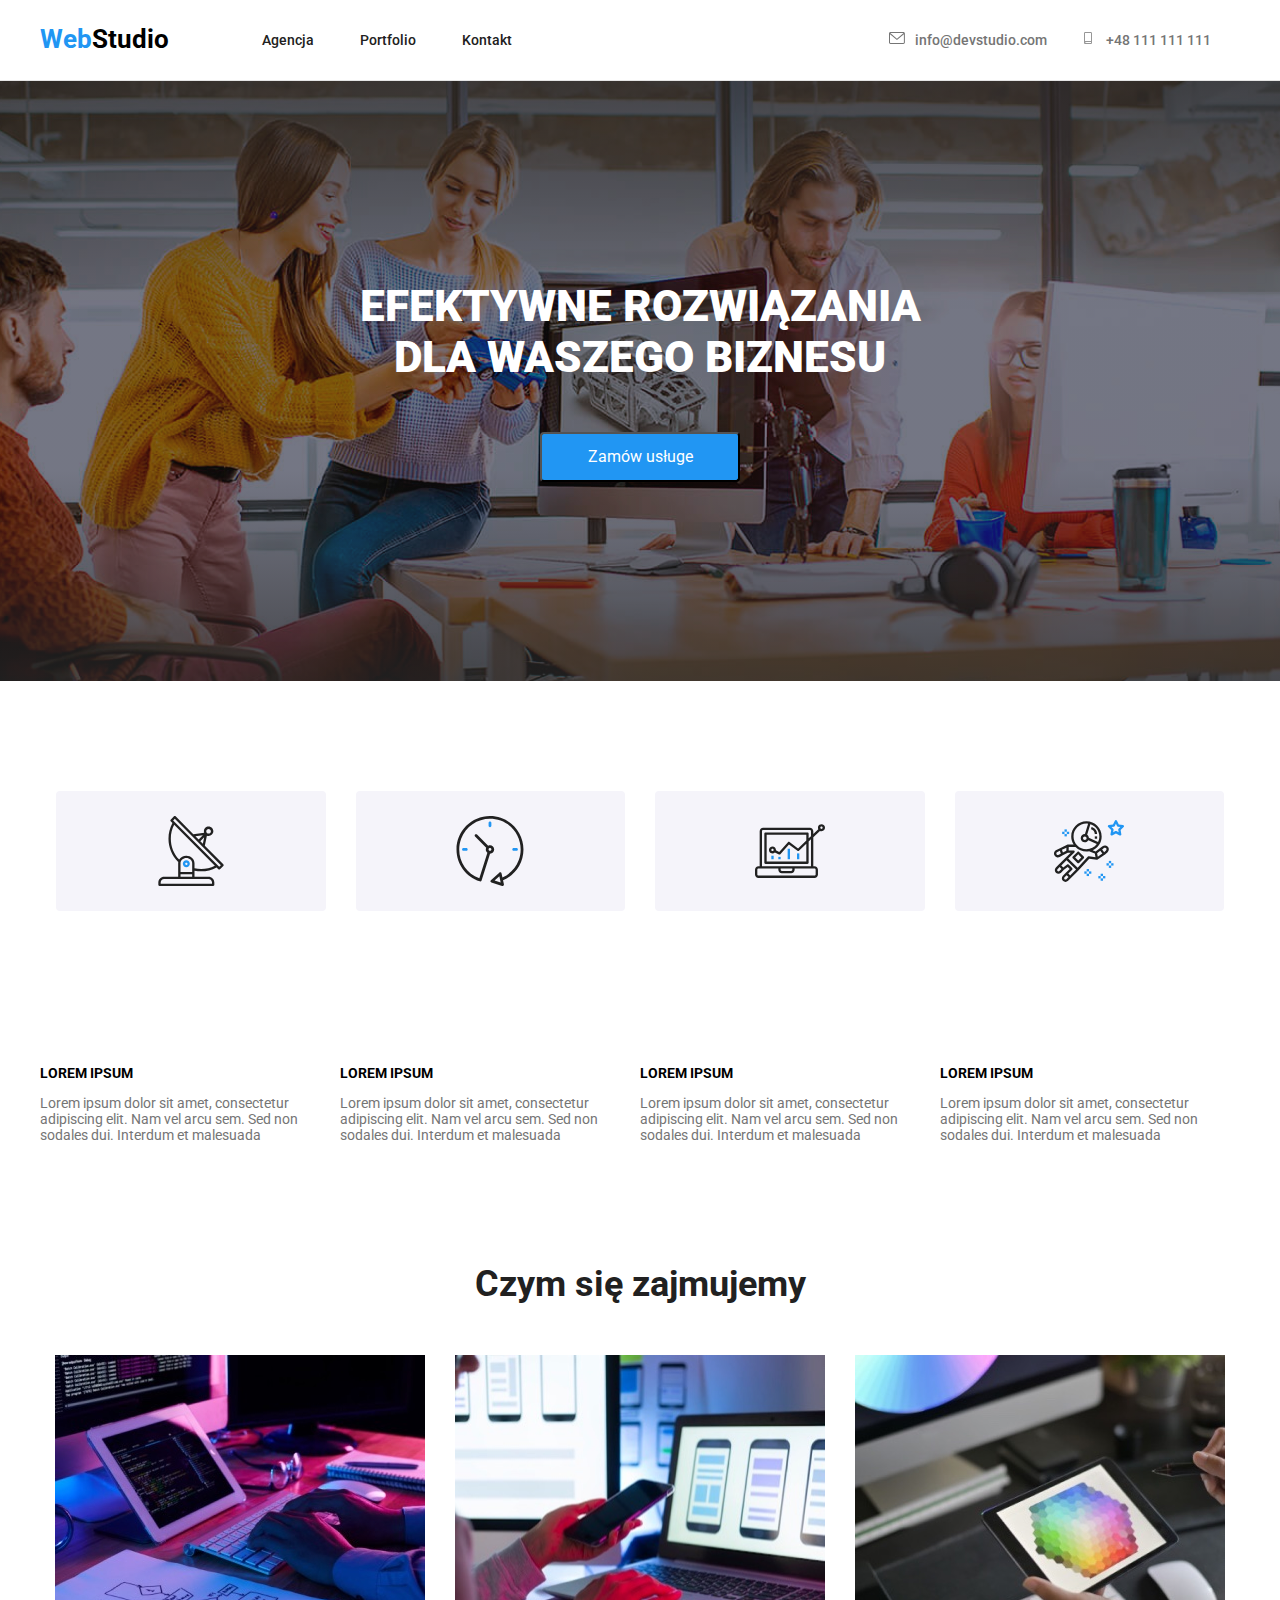
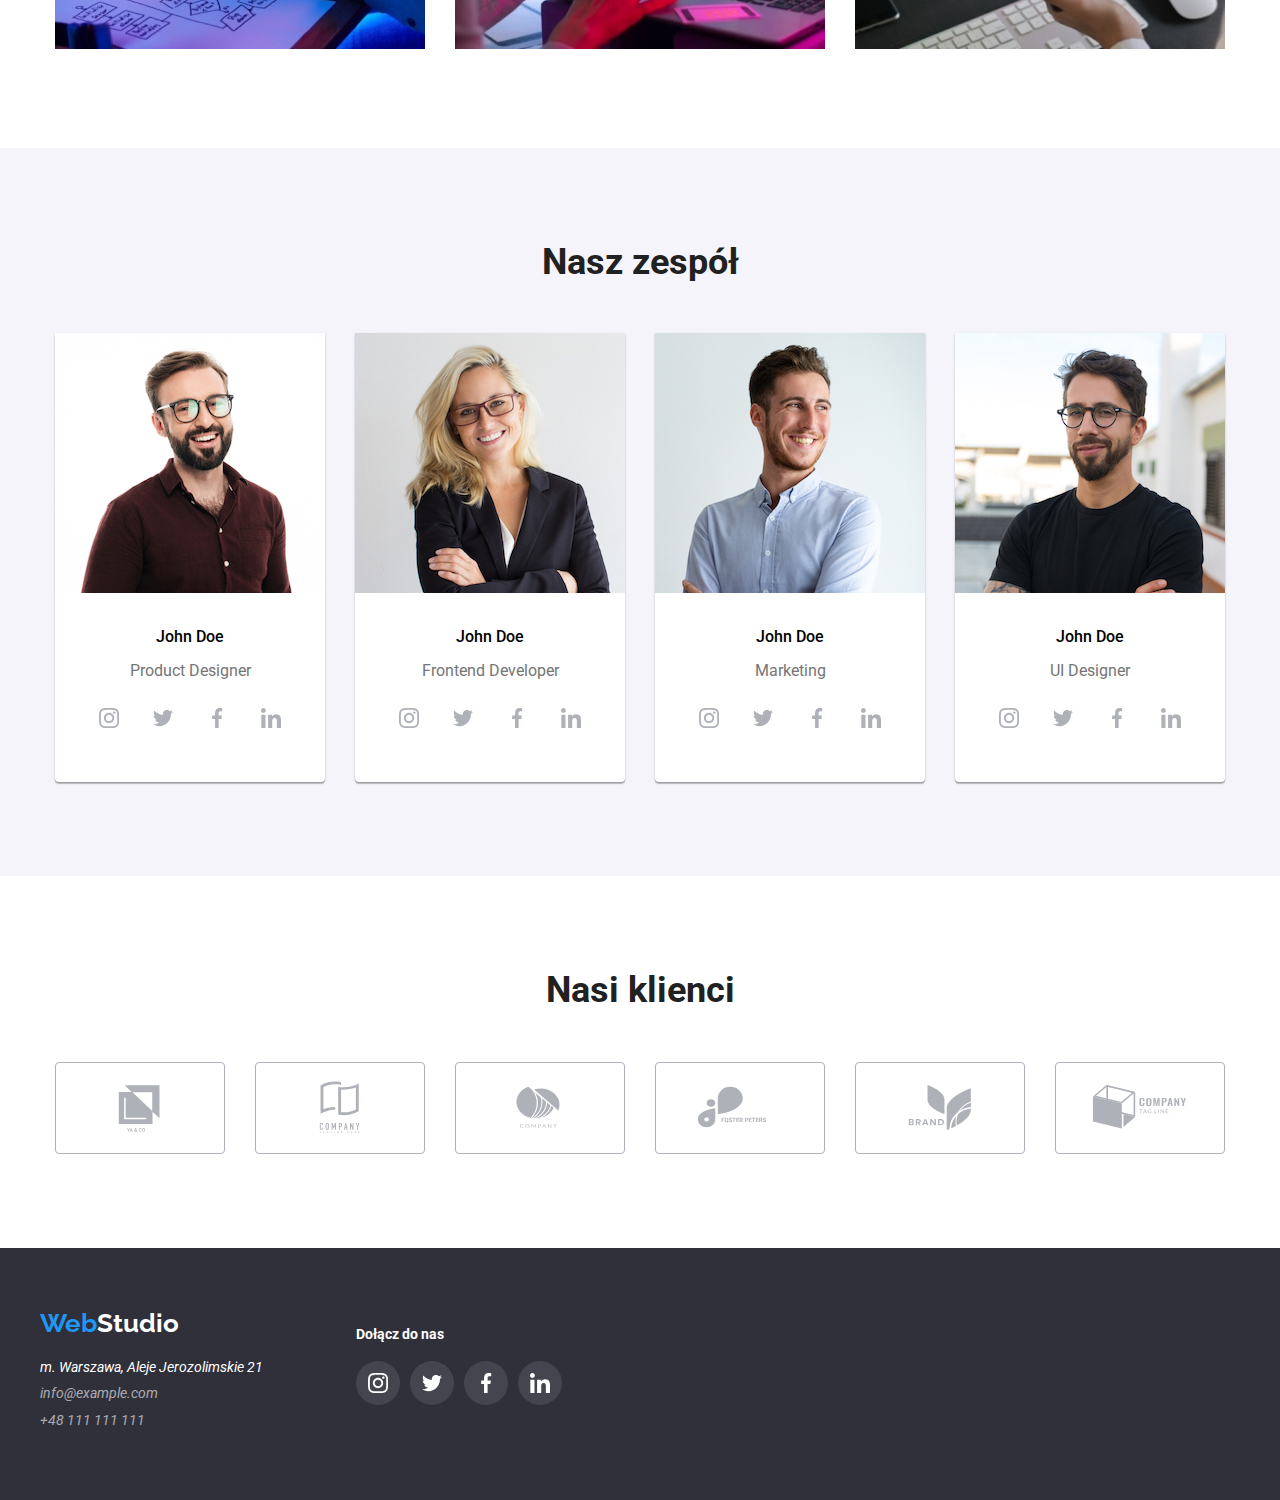
==== index.html @ e4da6a16 "Initial commit" ====
<!DOCTYPE html>
<html lang="pl-PL">
  <head>
    <link
      rel="stylesheet"
      href="https://cdnjs.cloudflare.com/ajax/libs/modern-normalize/1.1.0/modern-normalize.css"
      integrity="sha512-Y0MM+V6ymRKN2zStTqzQ227DWhhp4Mzdo6gnlRnuaNCbc+YN/ZH0sBCLTM4M0oSy9c9VKiCvd4Jk44aCLrNS5Q=="
      crossorigin="anonymous"
      referrerpolicy="no-referrer"
    />
    <meta charset="UTF-8" />
    <meta http-equiv="X-UA-Compatible" content="IE=edge" />
    <meta name="viewport" content="width=device-width, initial-scale=1.0" />
    <title>Studio</title>
    <link
      href="https://fonts.googleapis.com/css2?family=Roboto:wght@400;500;700&display=swap"
      rel="stylesheet"
    />
    <link
      href="https://fonts.googleapis.com/css2?family=Raleway:wght@700&family=Roboto:wght@400;500;700&display=swap"
      rel="stylesheet"
    />
    <link rel="stylesheet" href="./css/style.css" />
  </head>
  <body>
    <header>
      <div class="top-nav">
        <div class="logo-nav">
          <a href="index.html" class="webstudio-item"
            >Web<span class="studio-item">Studio</span></a
          >
          <nav class="link-item">
            <a href="./index.html" class="link">Agencja </a>
            <a href="./portfolio.html" class="link">Portfolio</a>
            <a href="./index.html" class="link">Kontakt</a>
          </nav>
          <div class="contact-item">
            <a href="mailto:info@devstudio.com" class="mail-item">
              <svg class="icon-mail-tel" height="12">
                <use href="./images/symbol-defs.svg#icon-email"></use>
              </svg>
              info@devstudio.com</a
            >
            <a href="tel:+48111111111" class="tel-item">
              <svg class="icon-mail-tel" height="12">
                <use href="./images/symbol-defs.svg#icon-smartphone"></use>
              </svg>
              +48 111 111 111</a
            >
          </div>
        </div>
      </div>
    </header>
    <main>
      <section class="bisnes-item">
        <h1 class="text-item">
          EFEKTYWNE ROZWIĄZANIA <br />DLA WASZEGO BIZNESU
        </h1>
        <div class="button">
          <button class="btn-services">Zamów usługe</button>
        </div>
      </section>
      <section class="proper-text">
        <div class="container">
          <ul class="container-icon">
            <li class="container-icon-item">
              <svg
                height="70px"
                width="70px"
                xmlns="http://www.w3.org/2000/svg"
              >
                <use href="./images/symbol-defs.svg#icon-antenna"></use>
              </svg>
            </li>
            <li class="container-icon-item">
              <svg
                class="icon"
                height="70px"
                width="70px"
                xmlns="http://www.w3.org/2000/svg"
              >
                <use href="./images/symbol-defs.svg#icon-clock"></use>
              </svg>
            </li>
            <li class="container-icon-item">
              <svg
                class="icon"
                width="70"
                height="70"
                xmlns="http://www.w3.org/2000/svg"
              >
                <use href="./images/symbol-defs.svg#icon-diagram"></use>
              </svg>
            </li>
            <li class="container-icon-item">
              <svg
                class="icon"
                height="70px"
                width="70px"
                xmlns="http://www.w3.org/2000/svg"
              >
                <use href="./images/symbol-defs.svg#icon-astronaut"></use>
              </svg>
            </li>
          </ul>
          <ul class="proper-text-set">
            <li class="proper-text-item">
              <h3>LOREM IPSUM</h3>
              <p class="main-txt-body">
                Lorem ipsum dolor sit amet, consectetur adipiscing elit. Nam vel
                arcu sem. Sed non sodales dui. Interdum et malesuada
              </p>
            </li>
            <li class="proper-text-item">
              <h3>LOREM IPSUM</h3>
              <p class="main-txt-body">
                Lorem ipsum dolor sit amet, consectetur adipiscing elit. Nam vel
                arcu sem. Sed non sodales dui. Interdum et malesuada
              </p>
            </li>
            <li class="proper-text-item">
              <h3>LOREM IPSUM</h3>
              <p class="main-txt-body">
                Lorem ipsum dolor sit amet, consectetur adipiscing elit. Nam vel
                arcu sem. Sed non sodales dui. Interdum et malesuada
              </p>
            </li>
            <li class="proper-text-item">
              <h3>LOREM IPSUM</h3>
              <p class="main-txt-body">
                Lorem ipsum dolor sit amet, consectetur adipiscing elit. Nam vel
                arcu sem. Sed non sodales dui. Interdum et malesuada
              </p>
            </li>
          </ul>
        </div>
      </section>
      <section class="what-we-do">
        <div class="container">
          <h2 class="txt-main">Czym się zajmujemy</h2>
          <ul class="img-set">
            <li>
              <img
                src="./images/img.jpg"
                alt="Programowanie"
                width="370"
                height="294"
              />
            </li>
            <li>
              <img
                src="./images/img2.jpg"
                alt="Komputer"
                width="370"
                height="294"
              />
            </li>
            <li>
              <img
                src="./images/img3.jpg"
                alt="Tablet"
                width="370"
                height="294"
              />
            </li>
          </ul>
        </div>
      </section>
      <section class="box-index">
        <div class="container">
          <h2 class="txt-main-second">Nasz zespół</h2>
          <ul class="box-team-set">
            <li class="box-team-item">
              <img
                src="./images/img4.jpg"
                alt="John Doe"
                width="270"
                height="260"
              />
              <p class="txt-name">John Doe</p>
              <p class="txt-position">Product Designer</p>
              <div class="social-media">
                <svg class="social-media-icon">
                  <use
                    href="./images/symbol-defs.svg#icon-instagram"
                    width="20"
                    height="20"
                    x="12"
                    y="12"
                  ></use>
                </svg>
                <svg class="social-media-icon">
                  <use
                    href="./images/symbol-defs.svg#icon-twitter"
                    width="20"
                    height="20"
                    x="12"
                    y="12"
                  ></use>
                </svg>
                <svg class="social-media-icon">
                  <use
                    href="./images/symbol-defs.svg#icon-facebook"
                    width="20"
                    height="20"
                    x="12"
                    y="12"
                  ></use>
                </svg>
                <svg class="social-media-icon">
                  <use
                    href="./images/symbol-defs.svg#icon-linkedin"
                    width="20"
                    height="20"
                    x="12"
                    y="12"
                  ></use>
                </svg>
              </div>
            </li>
            <li class="box-team-item">
              <img
                src="./images/img5.jpg"
                alt="John Doe"
                width="270"
                height="260"
              />
              <p class="txt-name">John Doe</p>
              <p class="txt-position">Frontend Developer</p>
              <div class="social-media">
                <svg class="social-media-icon">
                  <use
                    href="./images/symbol-defs.svg#icon-instagram"
                    width="20"
                    height="20"
                    x="12"
                    y="12"
                  ></use>
                </svg>
                <svg class="social-media-icon">
                  <use
                    href="./images/symbol-defs.svg#icon-twitter"
                    width="20"
                    height="20"
                    x="12"
                    y="12"
                  ></use>
                </svg>
                <svg class="social-media-icon">
                  <use
                    href="./images/symbol-defs.svg#icon-facebook"
                    width="20"
                    height="20"
                    x="12"
                    y="12"
                  ></use>
                </svg>
                <svg class="social-media-icon">
                  <use
                    href="./images/symbol-defs.svg#icon-linkedin"
                    width="20"
                    height="20"
                    x="12"
                    y="12"
                  ></use>
                </svg>
              </div>
            </li>
            <li class="box-team-item">
              <img
                src="./images/img6.jpg"
                alt="John Doe"
                width="270"
                height="260"
              />
              <p class="txt-name">John Doe</p>
              <p class="txt-position">Marketing</p>
              <div class="social-media">
                <svg class="social-media-icon">
                  <use
                    href="./images/symbol-defs.svg#icon-instagram"
                    width="20"
                    height="20"
                    x="12"
                    y="12"
                  ></use>
                </svg>
                <svg class="social-media-icon">
                  <use
                    href="./images/symbol-defs.svg#icon-twitter"
                    width="20"
                    height="20"
                    x="12"
                    y="12"
                  ></use>
                </svg>
                <svg class="social-media-icon">
                  <use
                    href="./images/symbol-defs.svg#icon-facebook"
                    width="20"
                    height="20"
                    x="12"
                    y="12"
                  ></use>
                </svg>
                <svg class="social-media-icon">
                  <use
                    href="./images/symbol-defs.svg#icon-linkedin"
                    width="20"
                    height="20"
                    x="12"
                    y="12"
                  ></use>
                </svg>
              </div>
            </li>
            <li class="box-team-item">
              <img
                src="./images/img7.jpg"
                alt="John Doe"
                width="270"
                height="260"
              />
              <p class="txt-name">John Doe</p>
              <p class="txt-position">UI Designer</p>
              <div class="social-media">
                <svg class="social-media-icon">
                  <use
                    href="./images/symbol-defs.svg#icon-instagram"
                    width="20"
                    height="20"
                    x="12"
                    y="12"
                  ></use>
                </svg>
                <svg class="social-media-icon">
                  <use
                    href="./images/symbol-defs.svg#icon-twitter"
                    width="20"
                    height="20"
                    x="12"
                    y="12"
                  ></use>
                </svg>
                <svg class="social-media-icon">
                  <use
                    href="./images/symbol-defs.svg#icon-facebook"
                    width="20"
                    height="20"
                    x="12"
                    y="12"
                  ></use>
                </svg>
                <svg class="social-media-icon">
                  <use
                    href="./images/symbol-defs.svg#icon-linkedin"
                    width="20"
                    height="20"
                    x="12"
                    y="12"
                  ></use>
                </svg>
              </div>
            </li>
          </ul>
        </div>
      </section>
      <section>
        <h2 class="txt-main-second">Nasi klienci</h2>
        <div class="client-container">
          <div class="client-box">
            <svg class="icon-client" width="106">
              <use href="./images/symbol-defs.svg#icon-ya_co"></use>
            </svg>
          </div>
          <div class="client-box">
            <svg class="icon-client" width="106">
              <use href="./images/symbol-defs.svg#icon-company_tgh"></use>
            </svg>
          </div>
          <div class="client-box">
            <svg class="icon-client" width="106">
              <use href="./images/symbol-defs.svg#icon-company"></use>
            </svg>
          </div>
          <div class="client-box">
            <svg class="icon-client" width="106">
              <use href="./images/symbol-defs.svg#icon-foster-peters"></use>
            </svg>
          </div>
          <div class="client-box">
            <svg class="icon-client" width="106">
              <use href="./images/symbol-defs.svg#icon-brand"></use>
            </svg>
          </div>
          <div class="client-box">
            <svg class="icon-client" width="106">
              <use href="./images/symbol-defs.svg#icon-company_tg"></use>
            </svg>
          </div>
        </div>
      </section>
    </main>
    <footer class="footer">
      <section class="adress">
        <div class="container media-set-footer">
          <div class="set-logo-adress">
            <a href="index.html" class="webstudio-item-bottom"
              >Web<span class="studio-item-bottom">Studio</span></a
            >
            <address class="adress-set">
              <div class="street-item">
                <p class="addr-street">m. Warszawa, Aleje Jerozolimskie 21</p>
              </div>
              <div class="adress-item">
                <a
                  href="mailto:info@example.com"
                  class="mail-tel-item-bottom link"
                  >info@example.com</a
                >
              </div>
              <div class="adress-item">
                <a href="tel:+48111111111" class="mail-tel-item-bottom link"
                  >+48 111 111 111</a
                >
              </div>
            </address>
          </div>
          <div class="footer-social-media">
            <h4 class="white_writing_footer">Dołącz do nas</h4>
            <div class="social-media">
              <svg class="social-media-icon-footer">
                <use
                  href="./images/symbol-defs.svg#icon-instagram"
                  width="20"
                  height="20"
                  x="12"
                  y="12"
                ></use>
              </svg>
              <svg class="social-media-icon-footer">
                <use
                  href="./images/symbol-defs.svg#icon-twitter"
                  width="20"
                  height="20"
                  x="12"
                  y="12"
                ></use>
              </svg>
              <svg class="social-media-icon-footer">
                <use
                  href="./images/symbol-defs.svg#icon-facebook"
                  width="20"
                  height="20"
                  x="12"
                  y="12"
                ></use>
              </svg>
              <svg class="social-media-icon-footer">
                <use
                  href="./images/symbol-defs.svg#icon-linkedin"
                  width="20"
                  height="20"
                  x="12"
                  y="12"
                ></use>
              </svg>
            </div>
          </div>
        </div>
      </section>
    </footer>
  </body>
</html>
---- css/style.css ----
:root {
  --Light-Black: #212121;
  --Light-Blue: #2196f3;
  --White: #ffffff;
  --Ligth-Grey: #e5e5e5;
  --Black: #000000;
  --Dark-Blue: #2f303a;
  --Withe-Grey: #f5f4fa;
  --Grey: #757575;
  --Gray-Shadow: #eeeeee;
  --Svg-grey: #afb1b8;
  --Shadow-Red-Black: rgba(0, 0, 0, 0.15);
  --Shadow-RB-1: rgba(0, 0, 0, 0.12);
  --Shadow-RB-2: rgba(0, 0, 0, 0.14);
  --Shadow-RB-3: rgba(0, 0, 0, 0.2);
  --PBox-1: rgba(0, 0, 0, 0.1);
  --PBox-2: rgba(0, 0, 0, 0.08);
  --PBox-3: rgba(0, 0, 0, 0.12);
  --Adress-Bottom: rgba(255, 255, 255, 0.6);
  --Black-social-media: rgba(255, 255, 255, 0.1);
}

body {
  margin: 0;
  font-family: "Roboto";
  font-weight: 400;
  font-size: 16px;
  background: var(--Ligth-Grey);
}

header {
  justify-content: center;
  width: 100%;
  background: var(--White);
}

main {
  width: 100%;
  background: var(--White);
  margin-top: 1px;
}

.item-web {
  font-weight: 700;
  font-size: 26px;
  color: var(--Light-Blue);
}

.studio-item {
  font-weight: 700;
  font-size: 26px;
  line-height: 31px;
  color: var(--Black);
  padding-right: 93px;
}

.webstudio-item {
  font-weight: 700;
  font-size: 26px;
  line-height: 31px;
  color: var(--Light-Blue);
  padding-top: 24px;
  margin: 0px;
}

ul {
  list-style-type: none;
}

a {
  text-decoration: none;
}

a [href],
.btn {
  cursor: pointer;
}

h1 {
  font-weight: 900;
  font-size: 44px;
}

h2 {
  font-weight: 700;
  font-size: 36px;
  text-align: center;
}

h3 {
  font-weight: 700;
  font-size: 14px;
}
h4 {
  color: var(--White);
  font-family: "Roboto";
  font-weight: 700;
  line-height: 16px;
  font-size: 14px;
}
.container {
  width: 1200px;
}

.link {
  color: var(--Light-Black);
  font-weight: 500;
  font-size: 14px;
  padding-right: 46px;
}

.link:hover,
.link:focus {
  color: var(--Light-Blue);
}

.mail-item {
  display: flex;
  width: 161px;
  font-weight: 500;
  font-size: 14px;
  color: var(--Grey);
}

.mail-item {
  font-weight: 500;
  font-size: 14px;
  color: var(--Grey);
}

.mail-item:hover,
.mail-item:focus {
  color: var(--Light-Blue);
}

.tel-item {
  display: flex;
  width: 160px;
  font-weight: 500;
  font-size: 14px;
  color: var(--Grey);
}

.tel-item:hover,
.tel-item:focus {
  color: var(--Light-Blue);
}

.bisnes-item {
  position: absolute;
  width: 100%;
  height: 600px;
  background-color: rgba(47, 48, 58, 0.4);
  background-image: linear-gradient(
      0deg,
      rgba(44, 44, 44, 0.7) 0%,
      rgba(44, 44, 44, 0.2) 35%,
      rgba(44, 44, 44, 0.2) 65%,
      rgba(44, 44, 44, 0.2) 65%,
      rgba(44, 44, 44, 0.7) 100%
    ),
    url("../images/team.png");
  background-repeat: norepeat;
  background-position: center;
  max-width: 1600vw;
  height: 600px;
  display: flex;
  flex-direction: column;
  align-items: center;
  
}

.button {
  display: flex;
  justify-content: center;
}

.text-item {
  font-weight: 900;
  font-size: 44px;
  text-align: center;
  text-transform: uppercase;
  color: var(--White);
  padding-top: 200px;
  margin: 0px;
}

.txt-main {
  font-weight: 700;
  color: var(--Light-Black);
  margin: 0px;
  padding-top: 94px;
  /* text-align: center; */
}

.txt-main-second {
  font-weight: 700;
  color: var(--Light-Black);
  margin: 0px;
  padding-top: 94px;
  justify-content: center;
}

.btn-services {
  background-color: var(--Light-Blue);
  box-shadow: 0px 4px 4px var(--Shadow-Red-Black);
  border-radius: 4px;
  margin-top: 50px;
  width: 200px;
  height: 50px;
  color: var(--White);
}

.box {
  background-color: var(--Withe);
  padding-bottom: 1px;
  padding: 94px 0px 50px 0px;
  display: flex;
  justify-content: center;
}

.txt-name {
  font-weight: 500;
  font-size: 16px;
  text-align: center;
  margin-top: 30px;
}

.txt-position {
  font-weight: 400;
  font-size: 16px;
  color: var(--Grey);
  text-align: center;
}

.main-team {
  background-color: var(--Withe-Grey);
}

.addr-item-home {
  width: 100%;
}

/* adress-bottom */
.footer {
  display: flex;
  width: 100%;
  height: 252px;
  background: var(--Dark-Blue);
  display: flex;
  justify-content: center;
}

.webstudio-item-bottom {
  font-family: "Raleway";
  font-style: normal;
  font-weight: 700;
  font-size: 26px;
  color: var(--Light-Blue);
}

.adress-set {
  display: block;
  justify-content: center;
}

.adress {
  display: block;
  padding-top: 60px;
}

.mail-tel-item-bottom {
  font-weight: 400;
  font-size: 14px;
  color: var(--Adress-Bottom);
}

.street-item {
  padding-top: 20px;
  width: 1200px;
}

.adress-item {
  padding-top: 9px;
}

.web-item-bottom {
  font-weight: 700;
  font-size: 26px;
  line-height: 31px;
  color: var(--Light-Blue);
}

.studio-item-bottom {
  font-weight: 700;
  font-size: 26px;
  line-height: 31px;
  color: var(--White);
}

.addr-street {
  font-weight: 400;
  font-size: 14px;
  color: var(--White);
  margin: 0px;
}

/*  */
.menu-box-name {
  font-weight: 700;
  font-size: 18px;
  color: var(--Light-Black);
}

.menu-box-description {
  font-weight: 400;
  font-size: 16px;
  line-height: 30px;
  color: var(--Grey);
}

/*  navigation */
.top-nav {
  height: 80px;
  display: flex;
  justify-content: center;
  justify-items: center;
}
.logo-nav {
  display: flex;
  width: 1200px;
}

.link-item {
  display: flex;
  width: 630px;
  margin: 0px;
  padding-top: 32px;
}

.contact-item {
  margin: 0px;
  padding-top: 32px;
  display: flex;
  gap: 30px;
}

/* Lore Ipsum */
.proper-text {
  padding-top: 600px;
  display: flex;
  flex-basis: calc((100% -3 * 30px) / 4);
  justify-content: center;
  margin: 0px;
}

.proper-text-set {
  width: 1200px;
  display: flex;
  padding: 94px 0px 0px 0px;
  justify-content: center;
  margin: 0px;
}

.proper-text-item {
  margin-right: 30px;
}

.main-txt-body {
  font-weight: 400;
  font-size: 14px;
  color: var(--Grey);
  width: 270px;
  height: 75px;
  margin: 0px;
}

/*  Job */
.box-index {
  padding-top: 94px 0px 0px 0px;
  background-color: var(--Withe-Grey);
  margin: 0px;
  display: flex;
  justify-content: center;
}

.what-we-do {
  width: 100%;
  padding-bottom: 94px;
  margin: 0px;
  display: flex;
  justify-content: center;
}

.img-set {
  padding: 50px 0px 0px 0px;
  display: flex;
  justify-content: center;
  flex-basis: calc((100% -2 * 30px) / 3);
  gap: 30px;
  margin: 0px;
}

.box-team-set {
  display: flex;
  justify-content: center;
  display: flex-box;
  flex-basis: calc((100% -3 * 30px) / 4);
  gap: 30px;
  padding-top: 186px;
  margin: 0px;
  padding: 50px 215px 94px 215px;
}

.box-team-item {
  background-color: var(--White);
  width: 270px;
  box-shadow: 0px 1px 3px var(--Shadow-RB-1), 0px 1px 1px var(--Shadow-RB-2),
    0px 2px 1px var(--Shadow-RB-3);
  border-radius: 0px 0px 4px 4px;
}

/* portfolio-buttons */
.color {
  color: var(--Light-Blue);
}

.box-btn {
  padding-top: 100px;
  padding-left: 510px;
  display: flex;
  flex-wrap: wrap;
  gap: 8px;
  padding-bottom: 50px;
}

.btn {
  width: 121px;
  height: 38px;
  font-weight: 500;
  font-size: 16px;
  text-align: center;
  background-color: var(--Withe-Grey);
  border-radius: 4px;
  box-shadow: 0px 3px 1px var(--PBox-1), 0px 1px 2px var(--PBox-2),
    0px 2px 2px var(--PBox-3);
  border-radius: 4px;
  border: 0px;
  margin: 0px 4px;
}

.btn:hover {
  color: white;
  background-color: var(--Light-Blue);
}

/* Box-Page-Portfolio */
.box-container {
  padding-bottom: 94px;
  margin: 0px;
  display: flex;
  justify-content: center;
}

.box-set {
  display: flex;
  gap: 30px;
  column-gap: 30px;
  flex-wrap: wrap;
  margin: 0px;
  width: 1600px;
  padding-left: 215px;
}

.section-gray {
  display: flex-box;
  flex-basis: calc((100% -2 * 30px) / 3);
  max-width: 370px;
  max-height: 404px;
  background-color: var(--White);
  border: 1px solid var(--Gray-Shadow);
  justify-content: center;
  margin: 0px;
}

.menu-box-name {
  font-weight: 700;
  font-size: 18px;
  color: var(--Light-Black);
  padding-left: 24px;
  margin-top: 20px;
  margin-bottom: 0px;
}

.menu-box-description {
  font-weight: 400;
  font-size: 16px;
  line-height: 30px;
  color: var(--Grey);
  padding-left: 24px;
  padding-top: 4px;
  margin: 0px;
  margin-bottom: 20px;
}
/* -----home work 04----- */
.container-icon {
  padding: 0px;
  margin: 94px 0 0 0;
  display: flex;
  column-gap: 30px;
  justify-content: center;
  padding: 16px;
}
.container-icon-item {
  width: 270px;
  height: 120px;
  background: var(--Withe-Grey);
  border-radius: 4px;
  margin-bottom: 30px;
  display: flex;
  justify-content: center;
  align-items: center;
  color: red;
}
.icon {
  margin: 0;
  padding: 0;
}
.icon-mail-tel{
  width: 16px;
  fill: var(--Grey);
  margin-right: 10px;
}
.icon-mail-tel:hover,
.icon:hover {
  fill: var(--Light-Blue);
}
.client-container {
  display: flex;
  justify-content: center;
  justify-items: center;
  padding: 50px 0 94px 0;
  gap: 30px;
}
.client-box {
  display: flex;
  justify-content: center;
  justify-items: center;
  align-items: center;
  width: 170px;
  height: 92px;
  border: 1px solid #afb1b8;
  border-radius: 4px;
  cursor: pointer;
}

.social-media {
  padding: 16px 32px 18px 32px;
  height: 56px;
  padding: 0;
  display: flex;
  justify-content: center;
  gap: 10px;
  flex-direction: row;
  margin-bottom:30px;
}
.white-writing_footer{
  margin: 0;
  padding: 0;
}
.footer-social-media {
  display: block;
  width: 206px;
}
.set-logo-adress {
  width: 246px;
}
.media-set-footer {
  display: flex;
  gap: 70px;
}
.social-media-icon{
fill: var(--Svg-grey);
width: 44px;
height: 44px;
border-radius: 50%;
background-color: var(--White);
cursor: pointer;
}
.social-media-icon-footer{
  fill: var(--White);
  width: 44px;
  height: 44px;
  border-radius: 50%;
  background-color: var(--Black-social-media);
  cursor: pointer;
}
.social-media-icon:hover,
.social-media-icon-footer:hover{
  background-color: var(--Light-Blue);
  fill: var(--White);

}
.icon-client{
  width: 106;
  height: 60;
  fill: #AFB1B8;

}
.client-box:hover{
  border: 1px solid var(--Light-Blue);
}
.icon-client:hover{
  fill: var(--Light-Blue);
  
}
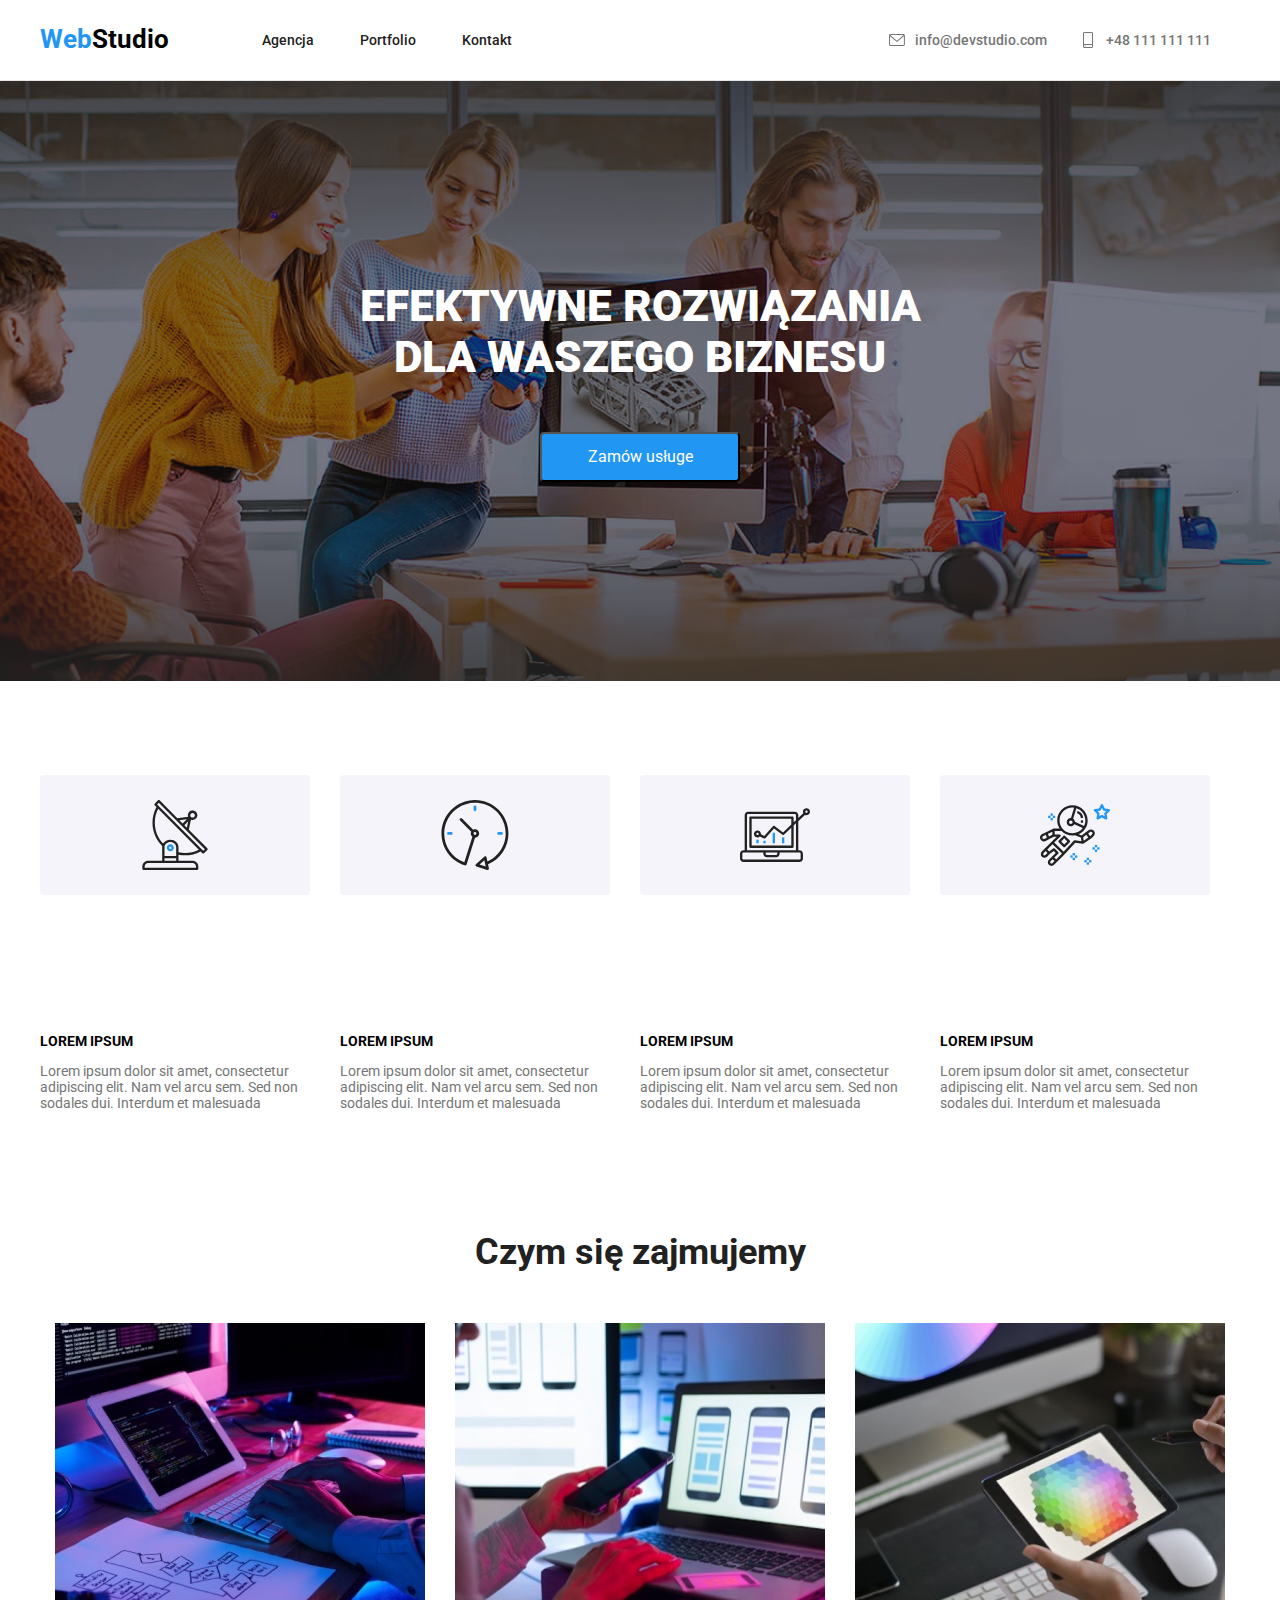
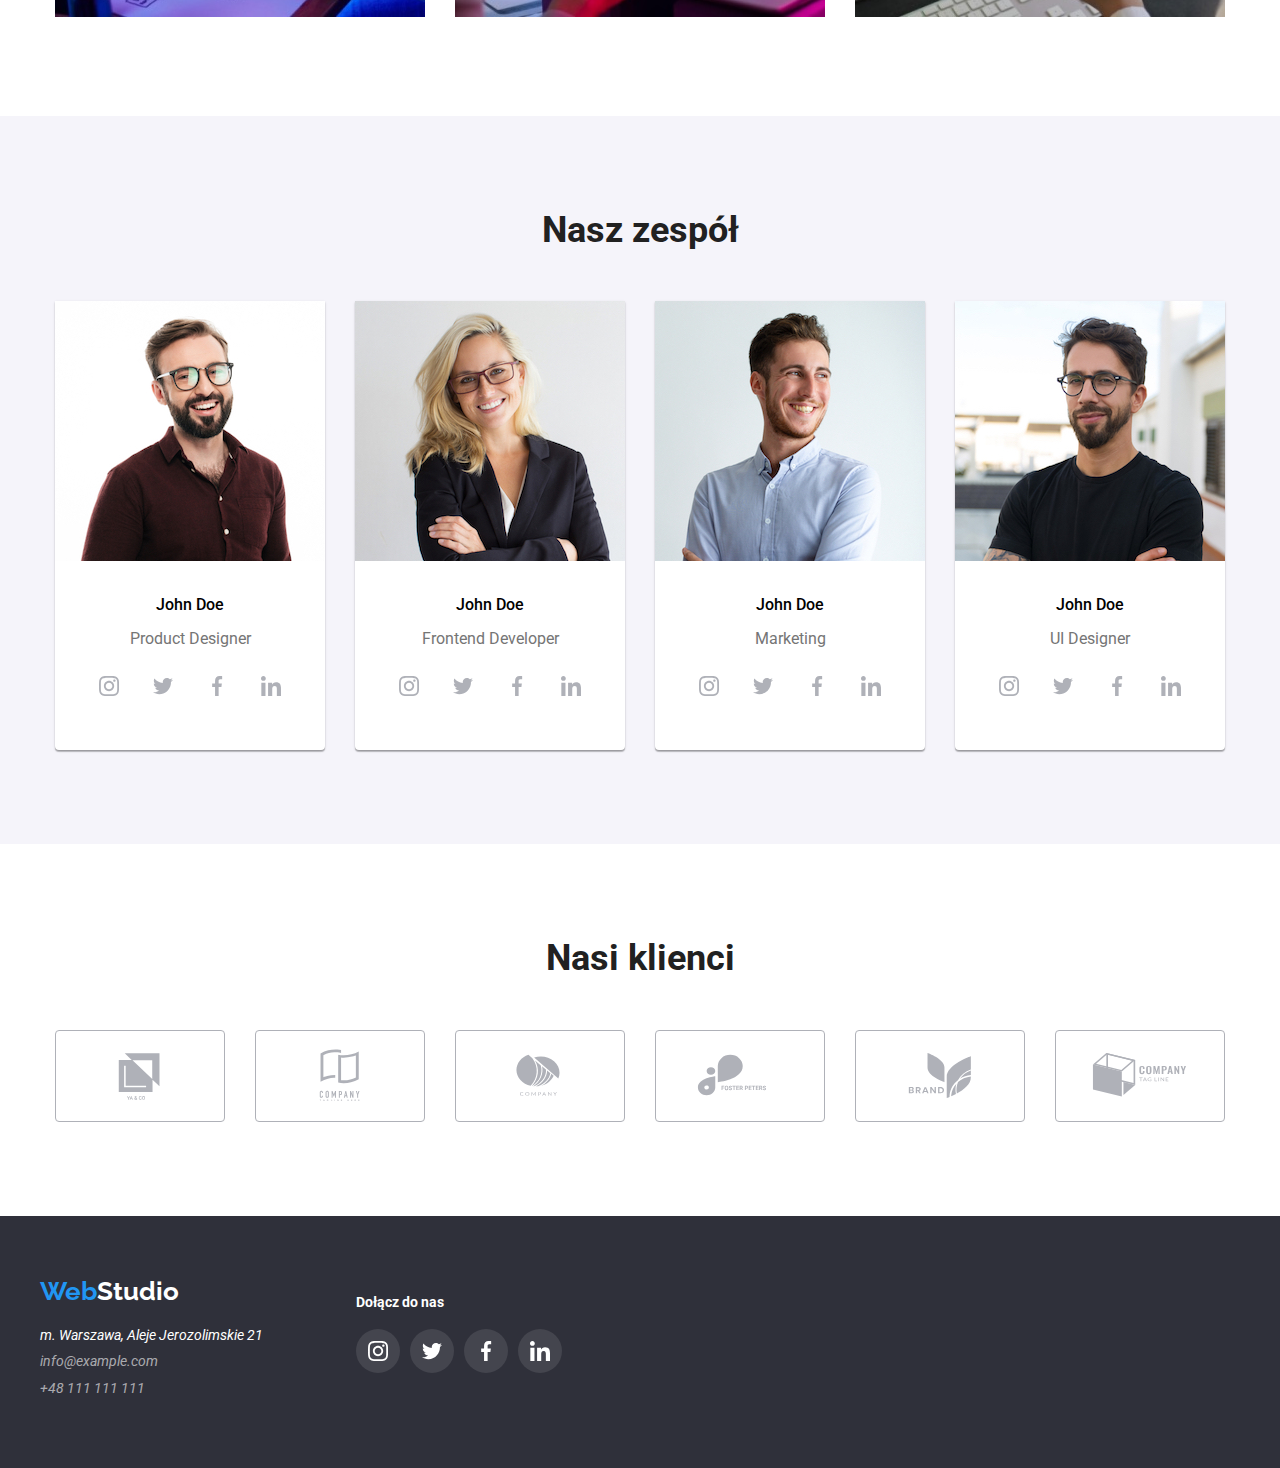
==== commit 825a4617: "Add files via upload" ====
--- a/index.html
+++ b/index.html
@@ -36,13 +36,13 @@
           </nav>
           <div class="contact-item">
             <a href="mailto:info@devstudio.com" class="mail-item">
-              <svg class="icon-mail-tel" height="12">
+              <svg class="icon-mail-tel" height="16">
                 <use href="./images/symbol-defs.svg#icon-email"></use>
               </svg>
               info@devstudio.com</a
             >
             <a href="tel:+48111111111" class="tel-item">
-              <svg class="icon-mail-tel" height="12">
+              <svg class="icon-mail-tel" height="16">
                 <use href="./images/symbol-defs.svg#icon-smartphone"></use>
               </svg>
               +48 111 111 111</a
@@ -64,41 +64,22 @@
         <div class="container">
           <ul class="container-icon">
             <li class="container-icon-item">
-              <svg
-                height="70px"
-                width="70px"
-                xmlns="http://www.w3.org/2000/svg"
-              >
+              <svg height="70px" width="70px">
                 <use href="./images/symbol-defs.svg#icon-antenna"></use>
               </svg>
             </li>
             <li class="container-icon-item">
-              <svg
-                class="icon"
-                height="70px"
-                width="70px"
-                xmlns="http://www.w3.org/2000/svg"
-              >
+              <svg class="icon" height="70px" width="70px">
                 <use href="./images/symbol-defs.svg#icon-clock"></use>
               </svg>
             </li>
             <li class="container-icon-item">
-              <svg
-                class="icon"
-                width="70"
-                height="70"
-                xmlns="http://www.w3.org/2000/svg"
-              >
+              <svg class="icon" width="70" height="70">
                 <use href="./images/symbol-defs.svg#icon-diagram"></use>
               </svg>
             </li>
             <li class="container-icon-item">
-              <svg
-                class="icon"
-                height="70px"
-                width="70px"
-                xmlns="http://www.w3.org/2000/svg"
-              >
+              <svg class="icon" height="70px" width="70px">
                 <use href="./images/symbol-defs.svg#icon-astronaut"></use>
               </svg>
             </li>
--- a/css/style.css
+++ b/css/style.css
@@ -100,6 +100,7 @@
 }
 .container {
   width: 1200px;
+  display: block;
 }
 
 .link {
@@ -210,7 +211,9 @@
   height: 50px;
   color: var(--White);
 }
-
+.btn-services:hover{
+  background-color: #1187e8e4;
+}
 .box {
   background-color: var(--Withe);
   padding-bottom: 1px;
@@ -482,6 +485,9 @@
   justify-content: center;
   margin: 0px;
 }
+.section-gray:hover{
+  box-shadow: 0px 1px 1px rgba(0, 0, 0, 0.12), 0px 4px 4px rgba(0, 0, 0, 0.06), 1px 4px 6px rgba(0, 0, 0, 0.16);
+}
 
 .menu-box-name {
   font-weight: 700;
@@ -508,8 +514,6 @@
   margin: 94px 0 0 0;
   display: flex;
   column-gap: 30px;
-  justify-content: center;
-  padding: 16px;
 }
 .container-icon-item {
   width: 270px;
@@ -612,5 +616,4 @@
 }
 .icon-client:hover{
   fill: var(--Light-Blue);
-  
-}+}
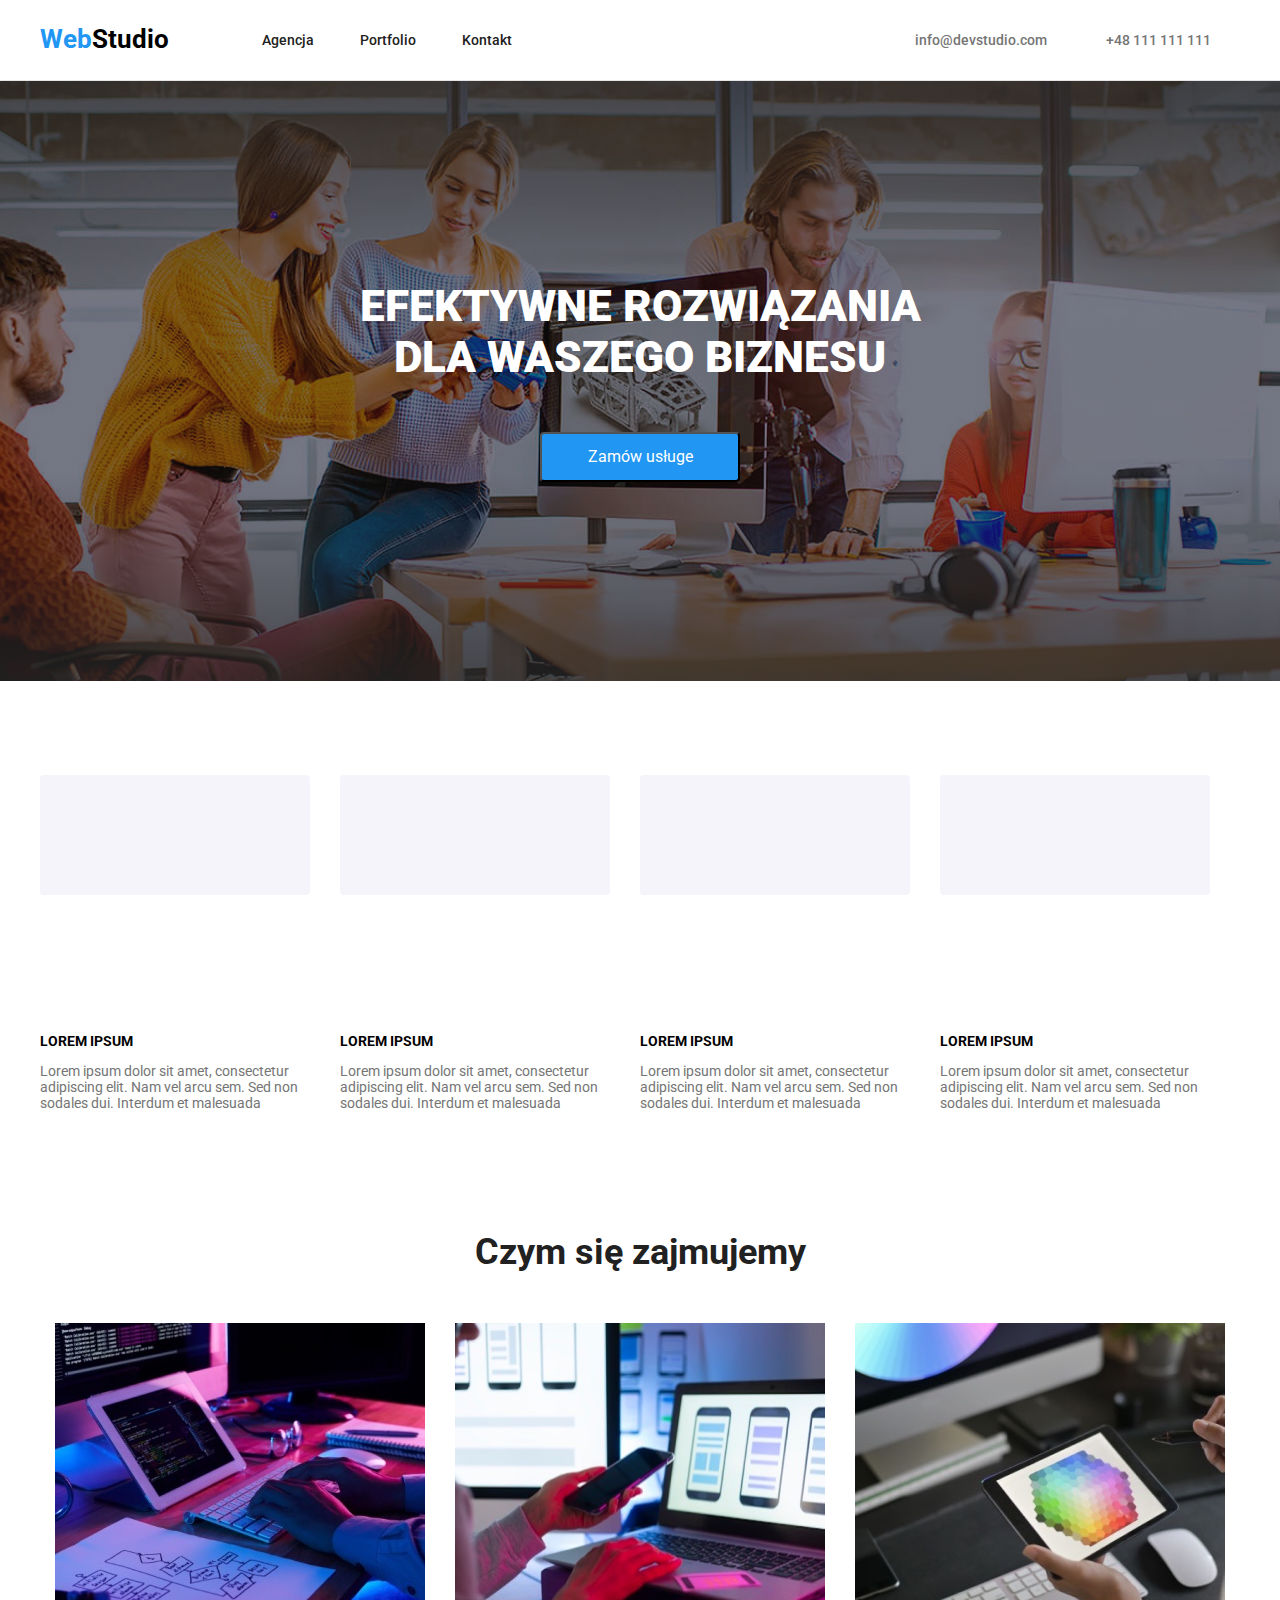
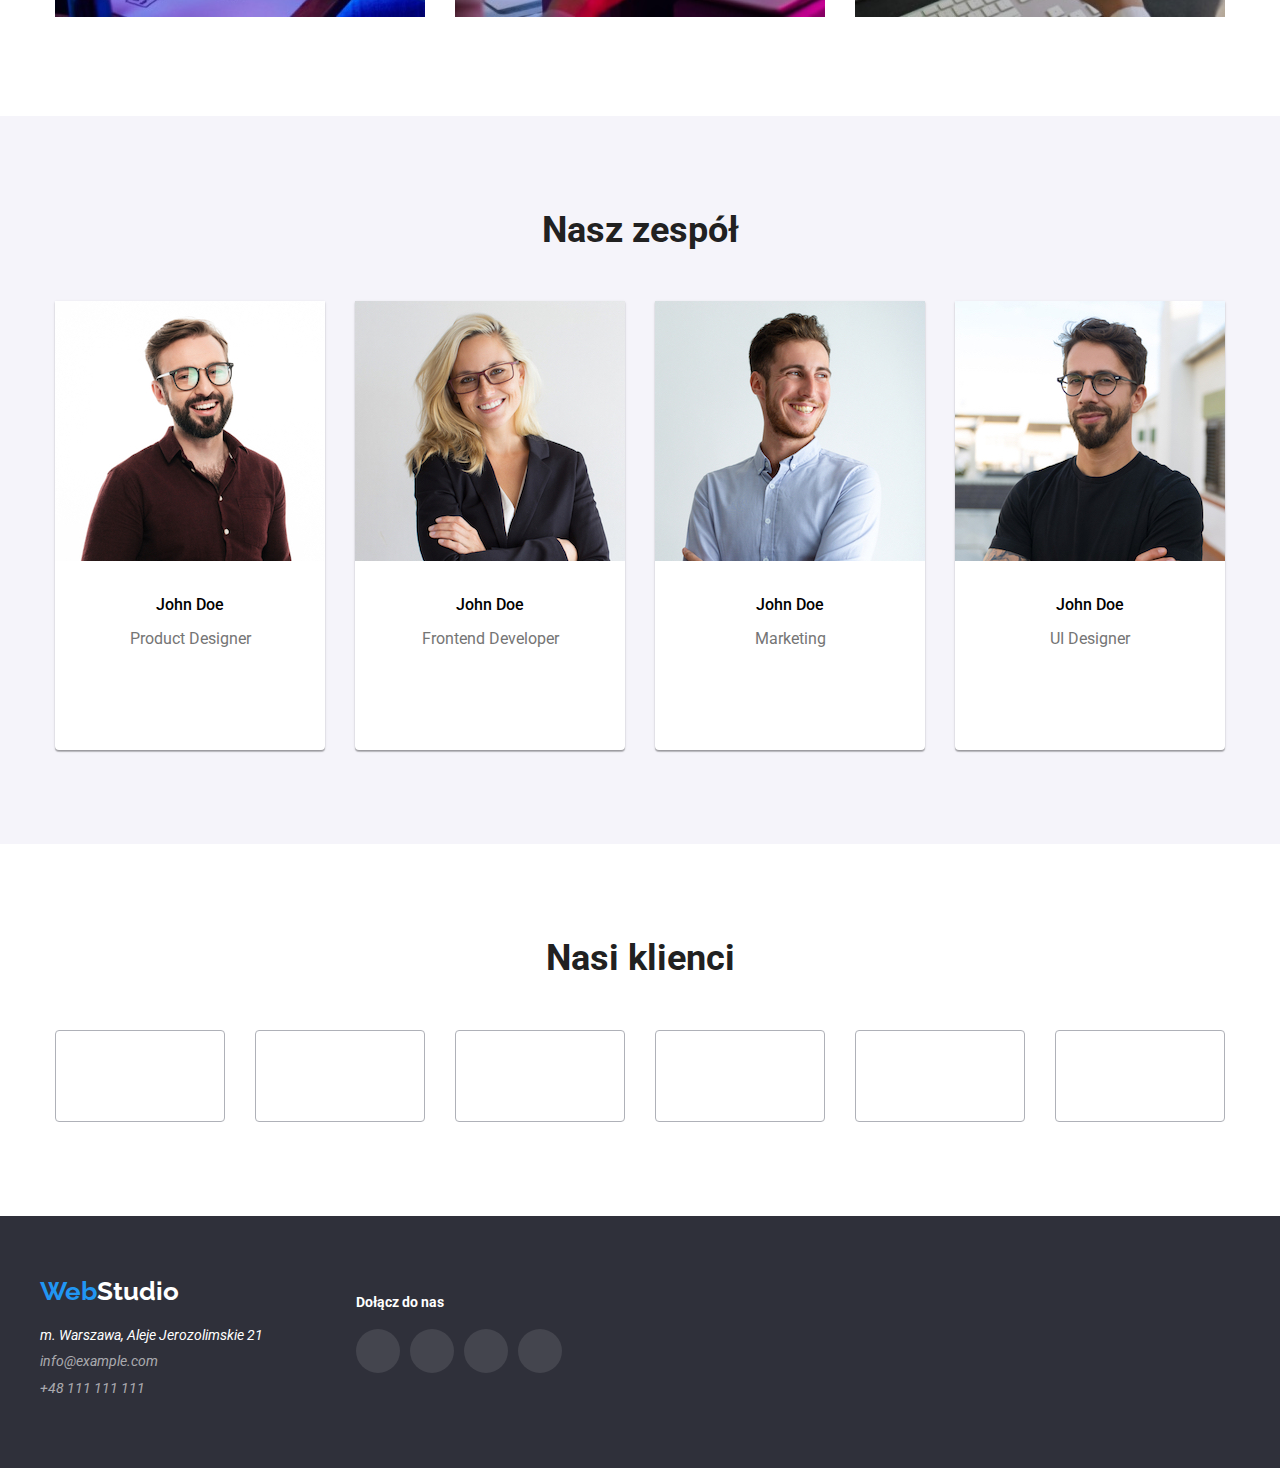
==== commit f6313361: "Add files via upload" ====
--- a/index.html
+++ b/index.html
@@ -37,13 +37,13 @@
           <div class="contact-item">
             <a href="mailto:info@devstudio.com" class="mail-item">
               <svg class="icon-mail-tel" height="16">
-                <use href="./images/symbol-defs.svg#icon-email"></use>
+                <use href="./images/icons.svg#icon-email"></use>
               </svg>
               info@devstudio.com</a
             >
             <a href="tel:+48111111111" class="tel-item">
               <svg class="icon-mail-tel" height="16">
-                <use href="./images/symbol-defs.svg#icon-smartphone"></use>
+                <use href="./images/icons.svg#icon-smartphone"></use>
               </svg>
               +48 111 111 111</a
             >
@@ -65,22 +65,22 @@
           <ul class="container-icon">
             <li class="container-icon-item">
               <svg height="70px" width="70px">
-                <use href="./images/symbol-defs.svg#icon-antenna"></use>
+                <use href="./images/icons.svg#icon-antenna"></use>
               </svg>
             </li>
             <li class="container-icon-item">
               <svg class="icon" height="70px" width="70px">
-                <use href="./images/symbol-defs.svg#icon-clock"></use>
+                <use href="./images/icons.svg#icon-clock"></use>
               </svg>
             </li>
             <li class="container-icon-item">
               <svg class="icon" width="70" height="70">
-                <use href="./images/symbol-defs.svg#icon-diagram"></use>
+                <use href="./images/icons.svg#icon-diagram"></use>
               </svg>
             </li>
             <li class="container-icon-item">
               <svg class="icon" height="70px" width="70px">
-                <use href="./images/symbol-defs.svg#icon-astronaut"></use>
+                <use href="./images/icons.svg#icon-astronaut"></use>
               </svg>
             </li>
           </ul>
@@ -163,34 +163,34 @@
               <div class="social-media">
                 <svg class="social-media-icon">
                   <use
-                    href="./images/symbol-defs.svg#icon-instagram"
-                    width="20"
-                    height="20"
-                    x="12"
-                    y="12"
-                  ></use>
-                </svg>
-                <svg class="social-media-icon">
-                  <use
-                    href="./images/symbol-defs.svg#icon-twitter"
-                    width="20"
-                    height="20"
-                    x="12"
-                    y="12"
-                  ></use>
-                </svg>
-                <svg class="social-media-icon">
-                  <use
-                    href="./images/symbol-defs.svg#icon-facebook"
-                    width="20"
-                    height="20"
-                    x="12"
-                    y="12"
-                  ></use>
-                </svg>
-                <svg class="social-media-icon">
-                  <use
-                    href="./images/symbol-defs.svg#icon-linkedin"
+                    href="./images/icons.svg#icon-instagram"
+                    width="20"
+                    height="20"
+                    x="12"
+                    y="12"
+                  ></use>
+                </svg>
+                <svg class="social-media-icon">
+                  <use
+                    href="./images/icons.svg#icon-twitter"
+                    width="20"
+                    height="20"
+                    x="12"
+                    y="12"
+                  ></use>
+                </svg>
+                <svg class="social-media-icon">
+                  <use
+                    href="./images/icons.svg#icon-facebook"
+                    width="20"
+                    height="20"
+                    x="12"
+                    y="12"
+                  ></use>
+                </svg>
+                <svg class="social-media-icon">
+                  <use
+                    href="./images/icons.svg#icon-linkedin"
                     width="20"
                     height="20"
                     x="12"
@@ -211,34 +211,34 @@
               <div class="social-media">
                 <svg class="social-media-icon">
                   <use
-                    href="./images/symbol-defs.svg#icon-instagram"
-                    width="20"
-                    height="20"
-                    x="12"
-                    y="12"
-                  ></use>
-                </svg>
-                <svg class="social-media-icon">
-                  <use
-                    href="./images/symbol-defs.svg#icon-twitter"
-                    width="20"
-                    height="20"
-                    x="12"
-                    y="12"
-                  ></use>
-                </svg>
-                <svg class="social-media-icon">
-                  <use
-                    href="./images/symbol-defs.svg#icon-facebook"
-                    width="20"
-                    height="20"
-                    x="12"
-                    y="12"
-                  ></use>
-                </svg>
-                <svg class="social-media-icon">
-                  <use
-                    href="./images/symbol-defs.svg#icon-linkedin"
+                    href="./images/icons.svg#icon-instagram"
+                    width="20"
+                    height="20"
+                    x="12"
+                    y="12"
+                  ></use>
+                </svg>
+                <svg class="social-media-icon">
+                  <use
+                    href="./images/icons.svg#icon-twitter"
+                    width="20"
+                    height="20"
+                    x="12"
+                    y="12"
+                  ></use>
+                </svg>
+                <svg class="social-media-icon">
+                  <use
+                    href="./images/icons.svg#icon-facebook"
+                    width="20"
+                    height="20"
+                    x="12"
+                    y="12"
+                  ></use>
+                </svg>
+                <svg class="social-media-icon">
+                  <use
+                    href="./images/icons.svg#icon-linkedin"
                     width="20"
                     height="20"
                     x="12"
@@ -259,34 +259,34 @@
               <div class="social-media">
                 <svg class="social-media-icon">
                   <use
-                    href="./images/symbol-defs.svg#icon-instagram"
-                    width="20"
-                    height="20"
-                    x="12"
-                    y="12"
-                  ></use>
-                </svg>
-                <svg class="social-media-icon">
-                  <use
-                    href="./images/symbol-defs.svg#icon-twitter"
-                    width="20"
-                    height="20"
-                    x="12"
-                    y="12"
-                  ></use>
-                </svg>
-                <svg class="social-media-icon">
-                  <use
-                    href="./images/symbol-defs.svg#icon-facebook"
-                    width="20"
-                    height="20"
-                    x="12"
-                    y="12"
-                  ></use>
-                </svg>
-                <svg class="social-media-icon">
-                  <use
-                    href="./images/symbol-defs.svg#icon-linkedin"
+                    href="./images/icons.svg#icon-instagram"
+                    width="20"
+                    height="20"
+                    x="12"
+                    y="12"
+                  ></use>
+                </svg>
+                <svg class="social-media-icon">
+                  <use
+                    href="./images/icons.svg#icon-twitter"
+                    width="20"
+                    height="20"
+                    x="12"
+                    y="12"
+                  ></use>
+                </svg>
+                <svg class="social-media-icon">
+                  <use
+                    href="./images/icons.svg#icon-facebook"
+                    width="20"
+                    height="20"
+                    x="12"
+                    y="12"
+                  ></use>
+                </svg>
+                <svg class="social-media-icon">
+                  <use
+                    href="./images/icons.svg#icon-linkedin"
                     width="20"
                     height="20"
                     x="12"
@@ -307,34 +307,34 @@
               <div class="social-media">
                 <svg class="social-media-icon">
                   <use
-                    href="./images/symbol-defs.svg#icon-instagram"
-                    width="20"
-                    height="20"
-                    x="12"
-                    y="12"
-                  ></use>
-                </svg>
-                <svg class="social-media-icon">
-                  <use
-                    href="./images/symbol-defs.svg#icon-twitter"
-                    width="20"
-                    height="20"
-                    x="12"
-                    y="12"
-                  ></use>
-                </svg>
-                <svg class="social-media-icon">
-                  <use
-                    href="./images/symbol-defs.svg#icon-facebook"
-                    width="20"
-                    height="20"
-                    x="12"
-                    y="12"
-                  ></use>
-                </svg>
-                <svg class="social-media-icon">
-                  <use
-                    href="./images/symbol-defs.svg#icon-linkedin"
+                    href="./images/icons.svg#icon-instagram"
+                    width="20"
+                    height="20"
+                    x="12"
+                    y="12"
+                  ></use>
+                </svg>
+                <svg class="social-media-icon">
+                  <use
+                    href="./images/icons.svg#icon-twitter"
+                    width="20"
+                    height="20"
+                    x="12"
+                    y="12"
+                  ></use>
+                </svg>
+                <svg class="social-media-icon">
+                  <use
+                    href="./images/icons.svg#icon-facebook"
+                    width="20"
+                    height="20"
+                    x="12"
+                    y="12"
+                  ></use>
+                </svg>
+                <svg class="social-media-icon">
+                  <use
+                    href="./images/icons.svg#icon-linkedin"
                     width="20"
                     height="20"
                     x="12"
@@ -351,32 +351,32 @@
         <div class="client-container">
           <div class="client-box">
             <svg class="icon-client" width="106">
-              <use href="./images/symbol-defs.svg#icon-ya_co"></use>
-            </svg>
-          </div>
-          <div class="client-box">
-            <svg class="icon-client" width="106">
-              <use href="./images/symbol-defs.svg#icon-company_tgh"></use>
-            </svg>
-          </div>
-          <div class="client-box">
-            <svg class="icon-client" width="106">
-              <use href="./images/symbol-defs.svg#icon-company"></use>
-            </svg>
-          </div>
-          <div class="client-box">
-            <svg class="icon-client" width="106">
-              <use href="./images/symbol-defs.svg#icon-foster-peters"></use>
-            </svg>
-          </div>
-          <div class="client-box">
-            <svg class="icon-client" width="106">
-              <use href="./images/symbol-defs.svg#icon-brand"></use>
-            </svg>
-          </div>
-          <div class="client-box">
-            <svg class="icon-client" width="106">
-              <use href="./images/symbol-defs.svg#icon-company_tg"></use>
+              <use href="./images/icons.svg#icon-ya_co"></use>
+            </svg>
+          </div>
+          <div class="client-box">
+            <svg class="icon-client" width="106">
+              <use href="./images/icons.svg#icon-company_tgh"></use>
+            </svg>
+          </div>
+          <div class="client-box">
+            <svg class="icon-client" width="106">
+              <use href="./images/icons.svg#icon-company"></use>
+            </svg>
+          </div>
+          <div class="client-box">
+            <svg class="icon-client" width="106">
+              <use href="./images/icons.svg#icon-foster-peters"></use>
+            </svg>
+          </div>
+          <div class="client-box">
+            <svg class="icon-client" width="106">
+              <use href="./images/icons.svg#icon-brand"></use>
+            </svg>
+          </div>
+          <div class="client-box">
+            <svg class="icon-client" width="106">
+              <use href="./images/icons.svg#icon-company_tg"></use>
             </svg>
           </div>
         </div>
@@ -412,7 +412,7 @@
             <div class="social-media">
               <svg class="social-media-icon-footer">
                 <use
-                  href="./images/symbol-defs.svg#icon-instagram"
+                  href="./images/icons.svg#icon-instagram"
                   width="20"
                   height="20"
                   x="12"
@@ -421,7 +421,7 @@
               </svg>
               <svg class="social-media-icon-footer">
                 <use
-                  href="./images/symbol-defs.svg#icon-twitter"
+                  href="./images/icons.svg#icon-twitter"
                   width="20"
                   height="20"
                   x="12"
@@ -430,7 +430,7 @@
               </svg>
               <svg class="social-media-icon-footer">
                 <use
-                  href="./images/symbol-defs.svg#icon-facebook"
+                  href="./images/icons.svg#icon-facebook"
                   width="20"
                   height="20"
                   x="12"
@@ -439,7 +439,7 @@
               </svg>
               <svg class="social-media-icon-footer">
                 <use
-                  href="./images/symbol-defs.svg#icon-linkedin"
+                  href="./images/icons.svg#icon-linkedin"
                   width="20"
                   height="20"
                   x="12"
--- a/css/style.css
+++ b/css/style.css
@@ -529,6 +529,9 @@
 .icon {
   margin: 0;
   padding: 0;
+  display: flex;
+  justify-items: center;
+  align-items: center;
 }
 .icon-mail-tel{
   width: 16px;
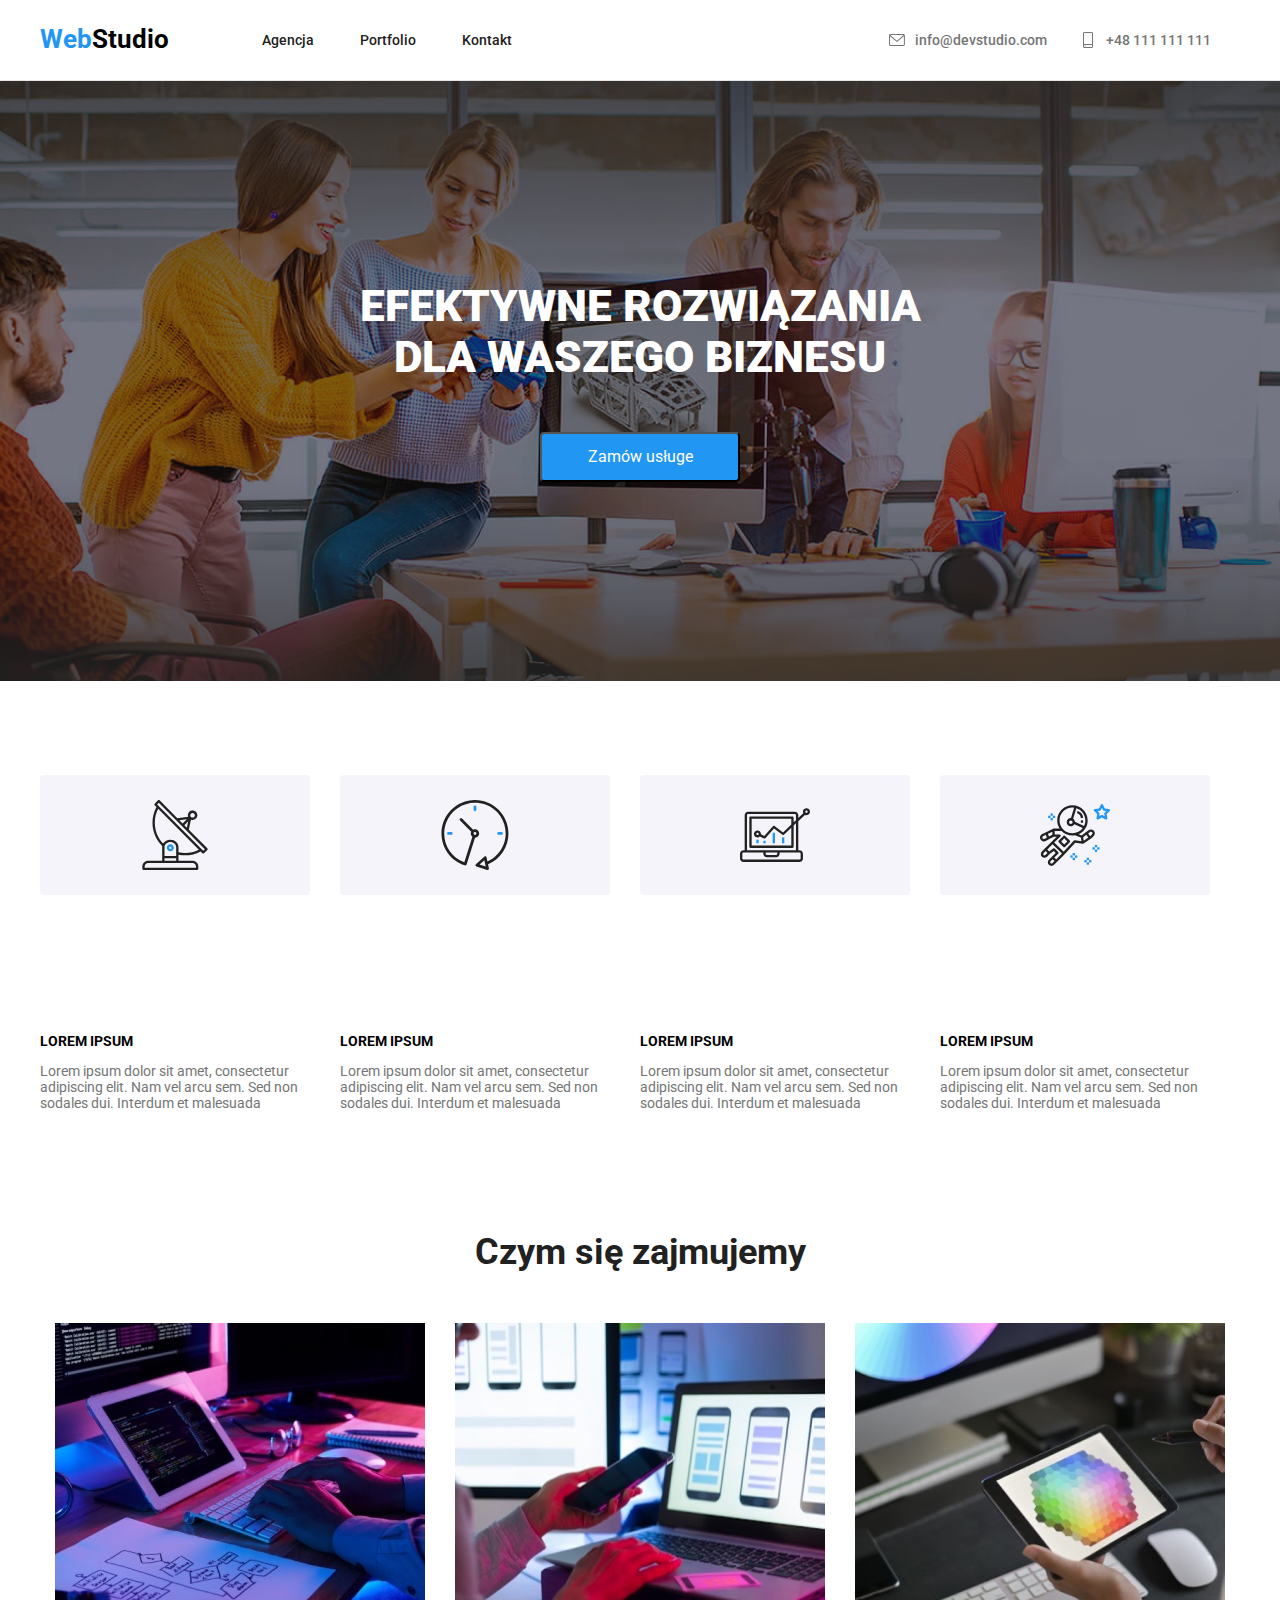
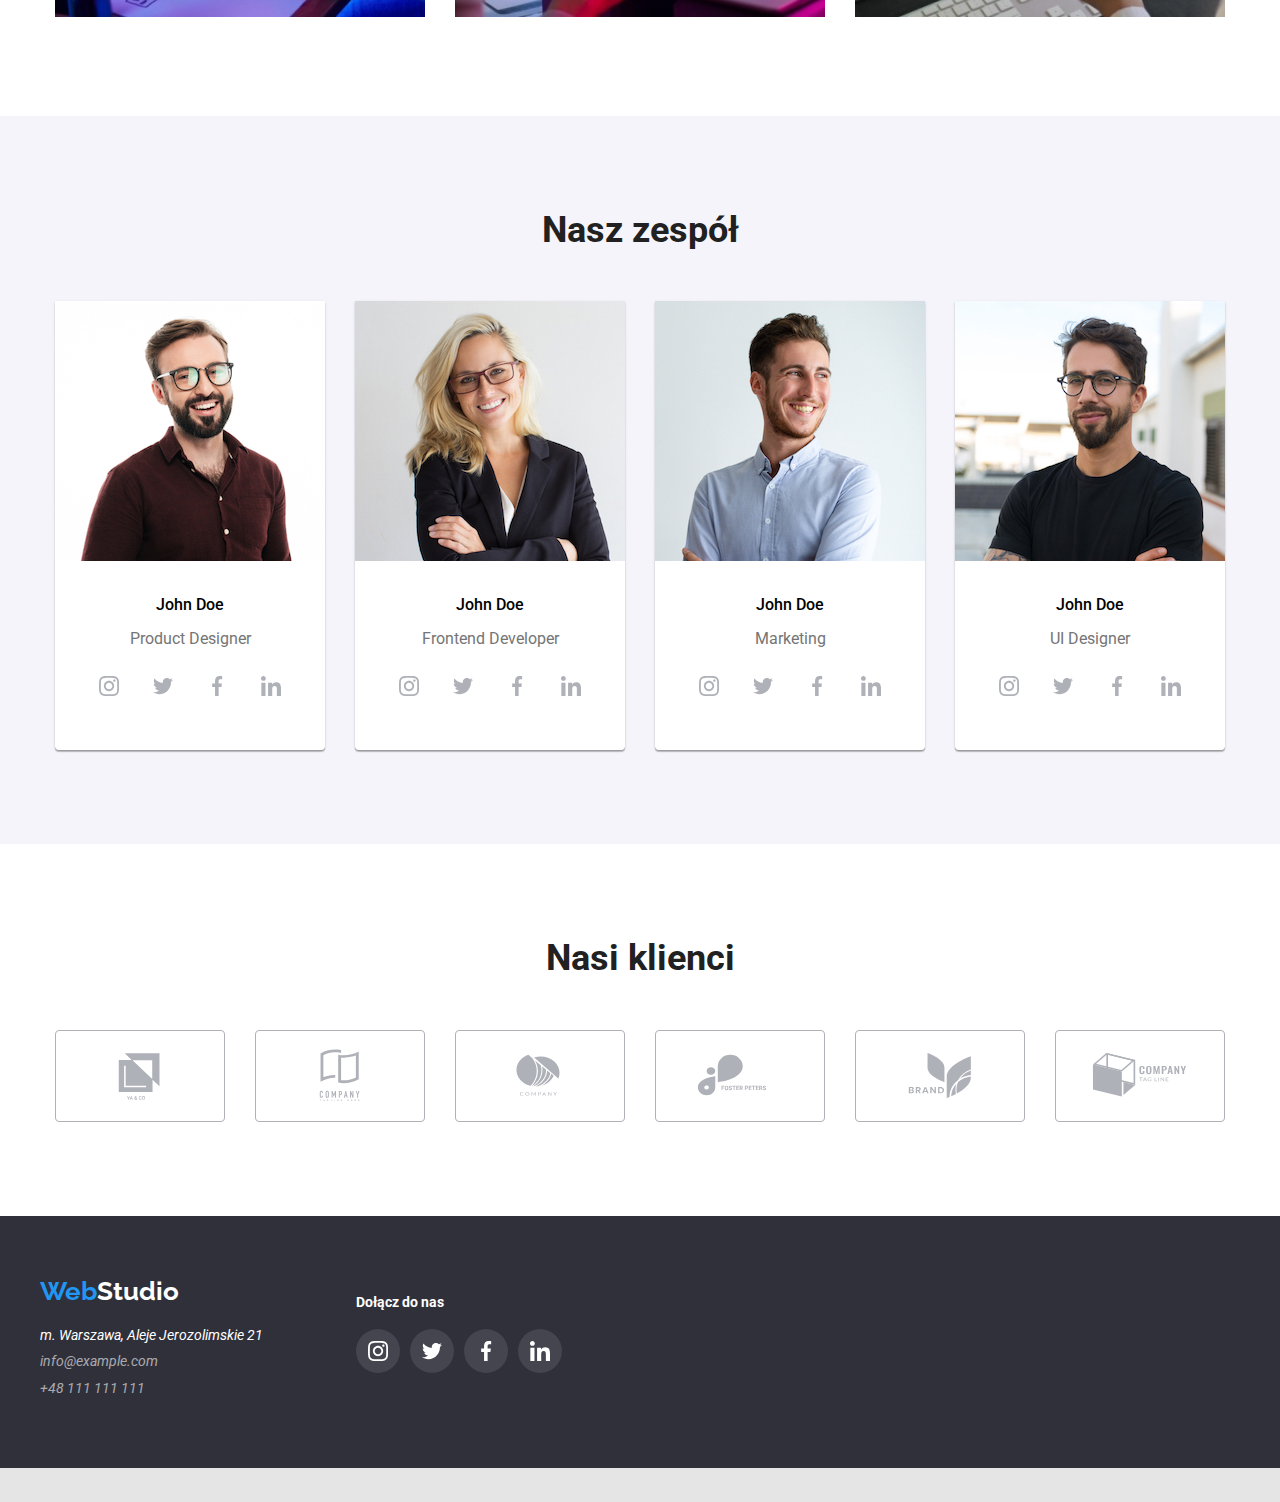
==== commit 5856f73d: "Add files via upload" ====
--- a/index.html
+++ b/index.html
@@ -30,7 +30,7 @@
             >Web<span class="studio-item">Studio</span></a
           >
           <nav class="link-item">
-            <a href="./index.html" class="link">Agencja </a>
+            <a href="./index.html" class="link color-line">Agencja </a>
             <a href="./portfolio.html" class="link">Portfolio</a>
             <a href="./index.html" class="link">Kontakt</a>
           </nav>
@@ -57,7 +57,7 @@
           EFEKTYWNE ROZWIĄZANIA <br />DLA WASZEGO BIZNESU
         </h1>
         <div class="button">
-          <button class="btn-services">Zamów usługe</button>
+          <button class="btn-services" data-modal-open>Zamów usługe</button>
         </div>
       </section>
       <section class="proper-text">
@@ -451,5 +451,20 @@
         </div>
       </section>
     </footer>
+    <div class="backdrop is-hidden" data-modal>
+      <div class="modal">
+        <div class="close" data-modal-close>
+          <svg
+            class="icon-close"
+            viewBox="0 0 18 18"
+            height="30px"
+            width="30px"
+          >
+            <use href="./images/icons.svg"></use>
+          </svg>
+        </div>
+      </div>
+    </div>
+    <script src="./js/modal.js"></script>
   </body>
 </html>
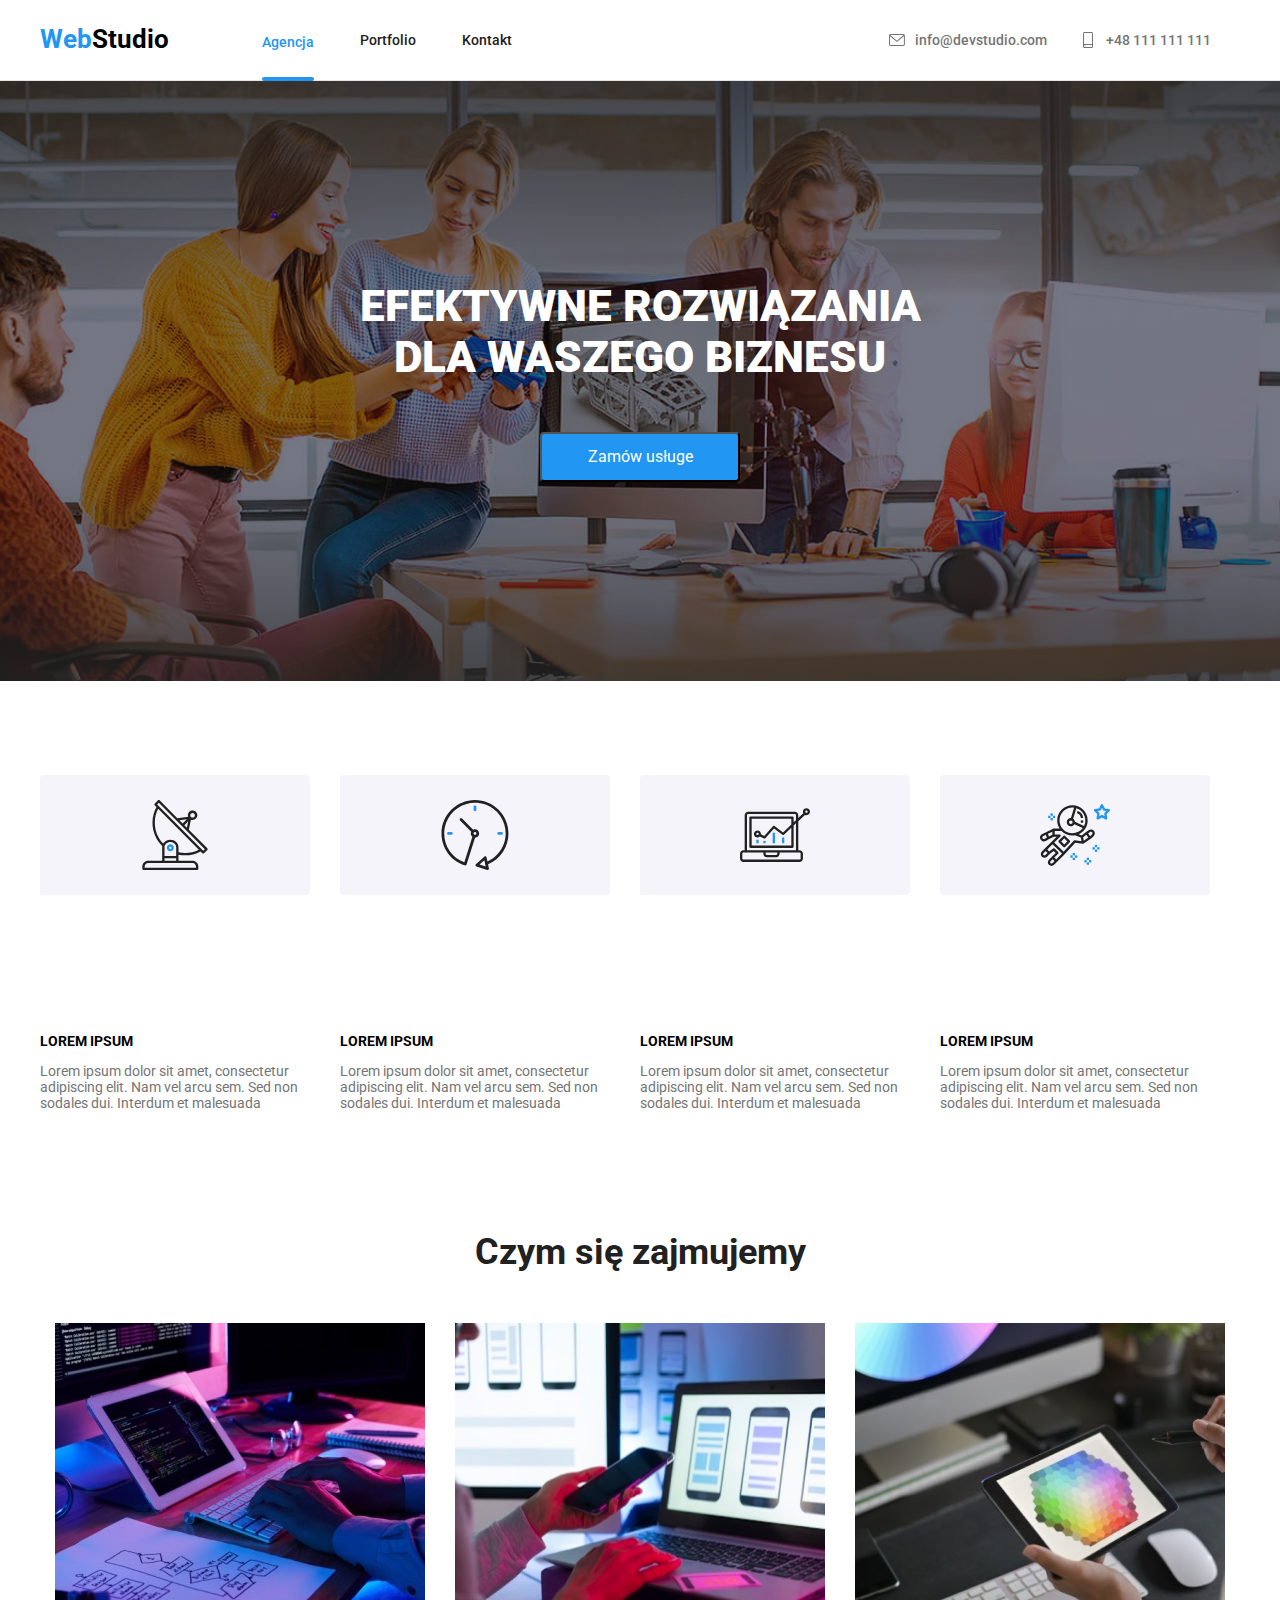
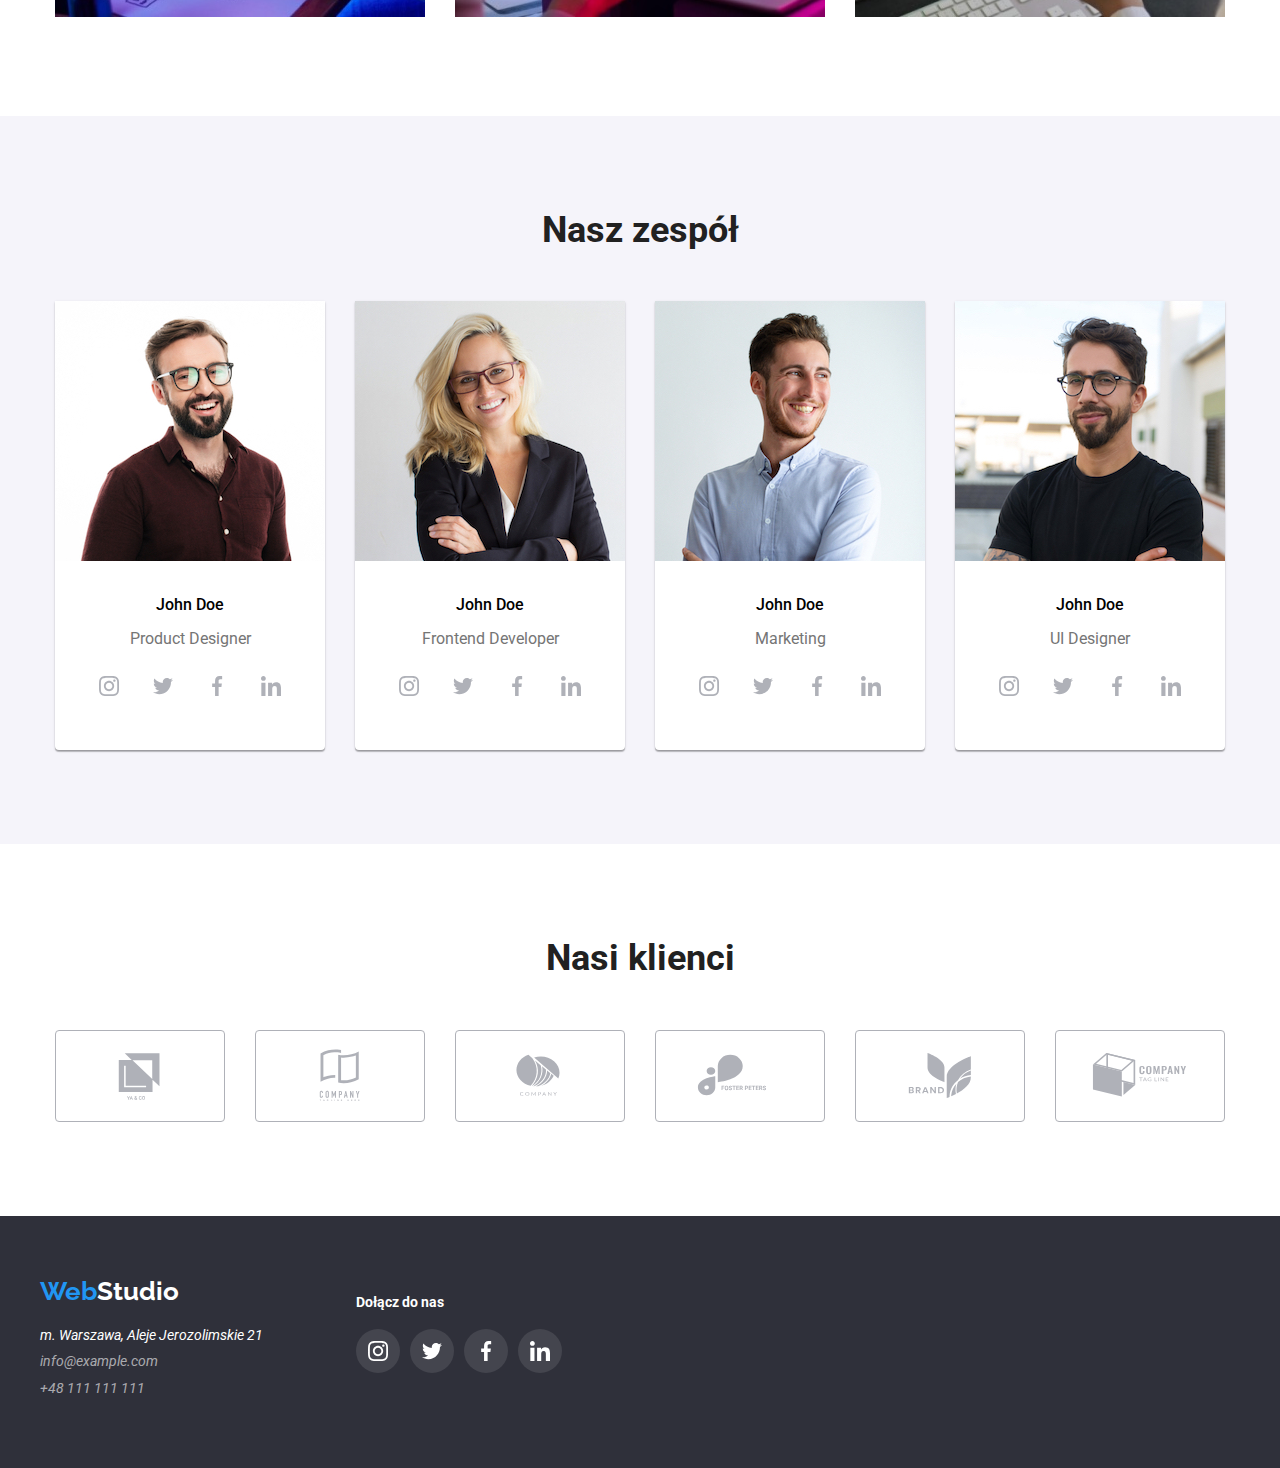
==== commit e301cd4b: "Add files via upload" ====
--- a/index.html
+++ b/index.html
@@ -454,13 +454,8 @@
     <div class="backdrop is-hidden" data-modal>
       <div class="modal">
         <div class="close" data-modal-close>
-          <svg
-            class="icon-close"
-            viewBox="0 0 18 18"
-            height="30px"
-            width="30px"
-          >
-            <use href="./images/icons.svg"></use>
+          <svg viewBox="0 0 42 52" height="16" width="16">
+            <use href="./images/icons.svg#icon-close"></use>
           </svg>
         </div>
       </div>
--- a/css/style.css
+++ b/css/style.css
@@ -26,6 +26,7 @@
   font-weight: 400;
   font-size: 16px;
   background: var(--Ligth-Grey);
+  
 }
 
 header {
@@ -210,6 +211,7 @@
   width: 200px;
   height: 50px;
   color: var(--White);
+  cursor: pointer;
 }
 .btn-services:hover{
   background-color: #1187e8e4;
@@ -424,8 +426,21 @@
 }
 
 /* portfolio-buttons */
-.color {
+.color-line {
   color: var(--Light-Blue);
+  position: relative;
+  top: 2px;
+}
+.color-line::after {
+  position: relative;
+  display: block;
+  content: "";
+  top: 27px;
+  width: 100%;
+  height: 4px;
+  border-radius: 2px;
+  background-color: var(--Light-Blue);
+  pointer-events: none;
 }
 
 .box-btn {
@@ -620,3 +635,75 @@
 .icon-client:hover{
   fill: var(--Light-Blue);
 }
+/* home work 05 */
+
+.overlay {
+  position: absolute;
+  top: 0;
+  left: 0;
+  width: 370px;
+  height: 294px;
+  background-color: rgba(33, 150, 243, 0.9);
+  transform: translateY(100%);
+  transition: transform 500ms cubic-bezier(0.4, 0, 0.2, 1);
+}
+
+.overlay>p {
+  font-weight: 400;
+  font-size: 18px;
+  line-height: 28px;
+  color: var(--White);
+  padding:  49px 45px 49px 24px;
+  margin: 0;
+}
+.roll-up {
+  box-sizing: border-box;
+  position: absolute;
+  bottom: 275px;
+  width: 370px;
+  height: 294px;
+  overflow: hidden;
+}
+.box- {
+  position: relative;
+  width: 300px;
+  height: 300px;
+  margin-left: auto;
+  margin-right: auto;
+  background-color: #bdbdbd;
+  box-shadow: 0px 2px 1px -1px rgba(0, 0, 0, 0.2),
+    0px 1px 1px 0px rgba(0, 0, 0, 0.14), 0px 1px 3px 0px rgba(0, 0, 0, 0.12);
+
+  overflow: hidden;
+}
+
+.box:hover .overlay {
+  transform: translatex(0);
+}
+.backdrop {
+  display: flex;
+  align-items: center;
+  justify-content: center;
+  position: fixed;
+  top: 0;
+  min-width: 100%;
+  min-height: 100%;
+  background-color: rgba(0, 0, 0, 0.2);
+  transition: opacity 500ms cubic-bezier(0.4, 0, 0.2, 1);
+}
+
+.is-hidden {
+  visibility: hidden;
+  opacity: 0;
+  pointer-events: none;
+  transition: 500ms cubic-bezier(0.4, 0, 0.2, 1);
+  transform: translate(0% ,100%);
+}
+
+.modal {
+  position: relative;
+  height: 581px;
+  width: 528px;
+  background-color: #ffffff;
+  border-radius: 4px;
+}
